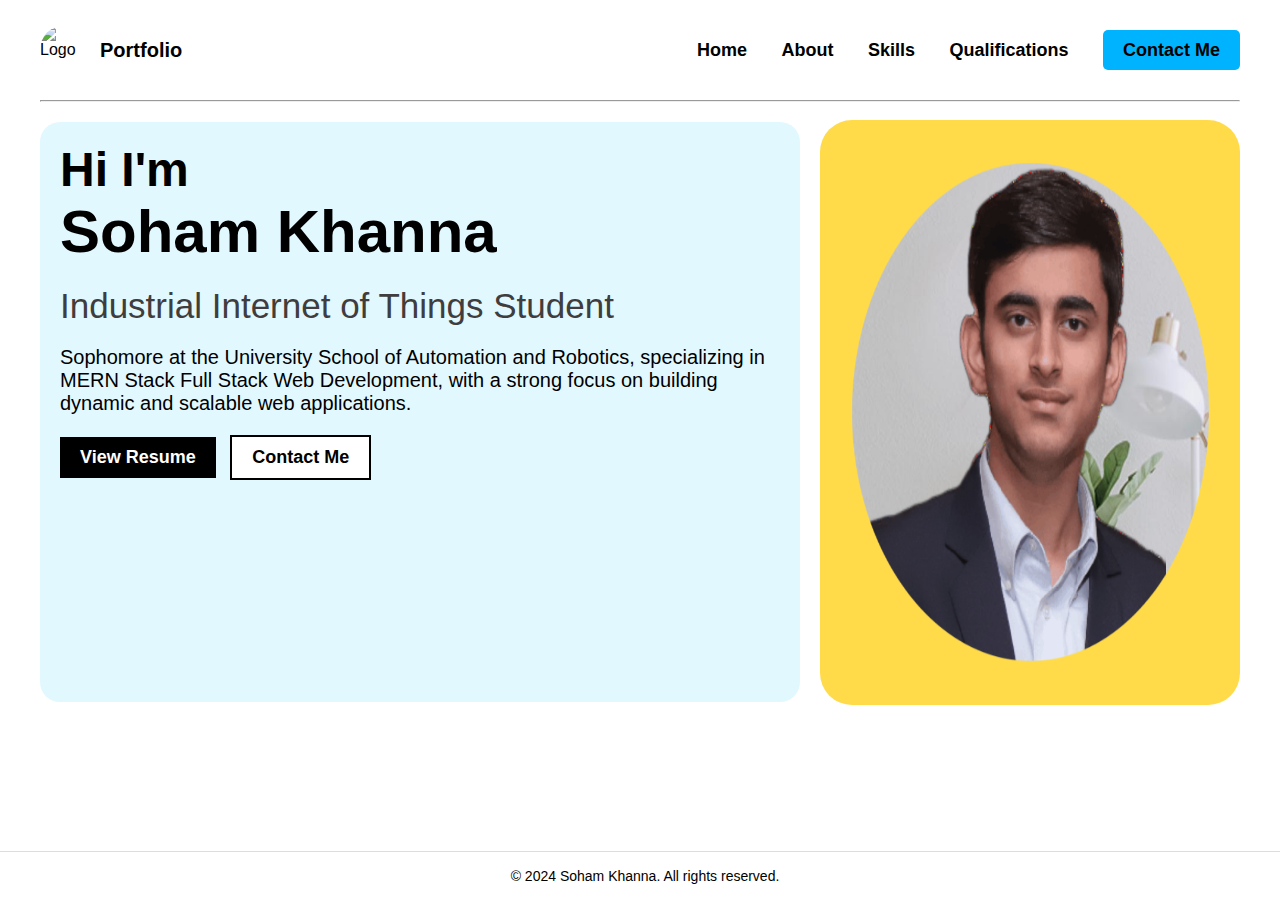
==== Portfolio Website/index.html @ 86b1e2cf "Add files via upload" ====
<!DOCTYPE html>
<html lang="en">
<head>
    <meta charset="UTF-8">
    <meta name="viewport" content="width=device-width, initial-scale=1.0">
    <title>Soham Khanna | Portfolio</title>
    <link rel="icon" type="image/png" href="images/SK logo.png">
    <link rel="stylesheet" href="css/index.css">
    <link rel="stylesheet" href="https://cdnjs.cloudflare.com/ajax/libs/font-awesome/6.6.0/css/all.min.css" integrity="sha512-Kc323vGBEqzTmouAECnVceyQqyqdsSiqLQISBL29aUW4U/M7pSPA/gEUZQqv1cwx4OnYxTxve5UMg5GT6L4JJg==" crossorigin="anonymous" referrerpolicy="no-referrer" />
</head>
<body>
    <header>
        <div class="logo">
            <img src="/images/SK logo.png" alt="Logo" class="logo-image">
            <span class="portfolio-name">Portfolio</span>
        </div>
        <nav>
            <ul class="nav-links">
                <li><a href="index.html">Home</a></li>
                <li><a href="about.html">About</a></li>
                <li><a href="skills.html">Skills</a></li>
                <li><a href="qualification.html">Qualifications</a></li>
                <li><a href="contact.html" class="contact-btn">Contact Me</a></li>
            </ul>
        </nav>
    </header>
    <hr>
    <main>
        <section class="intro-section">
            <div class="intro-text">
                <h1>Hi I'm <br><span>Soham Khanna</span></h1>
                <span class="student">Industrial Internet of Things Student</span>
                <p>Sophomore at the University School of Automation and Robotics, specializing in MERN Stack Full Stack Web Development, with a strong focus on building dynamic and scalable web applications.</p>
                <div class="action-buttons">
                    <button>View Resume</button>
                    <a href="contact.html"><button>Contact Me</button></a>
                </div>
                <div class="social-links">
                    <a href="https://github.com/sohamkhanna08"><i class="fa-brands fa-github"></i></a>
                    <a href="https://www.linkedin.com/in/sohamkhanna/"><i class="fa-brands fa-linkedin"></i></a>
                    <a href="mailto:sohamkhanna08@gmail.com"><i class="fa-regular fa-envelope"></i></a>
                </div>
            </div>
            <div class="intro-image">
                <img src="images/Circular Profile Pic.png" alt="Soham Khanna">
            </div>
        </section>
    </main>

    <footer>
        <p>© 2024 Soham Khanna. All rights reserved.</p>
    </footer>
</body>
</html>
</body>
</html>
---- Portfolio Website/css/index.css ----
* {
    margin: 0;
    padding: 0;

}

body {
    font-family: Arial, sans-serif;
}

hr{
    margin-right: 40px;
    margin-left: 40px;
}

header {
    display: flex;
    justify-content: space-between;
    align-items: center;
    padding: 25px;
    margin-left: 15px;
    background-color: white;
}

.logo {
    display: flex;
    align-items: center;
}

.logo-image {
    width: 50px;
    height: 50px;
    border-radius: 50%;
    margin-right: 10px;
}

.portfolio-name {
    font-size: 20px;
    font-weight: bold;
}


nav {
    flex-grow: 1;
    text-align: right;
}

.nav-links {
    list-style-type: none;
}

.nav-links li {
    display: inline-block;
    margin: 0 15px;
}

.nav-links a {
    text-decoration: none;
    font-size: large;
    color: black;
    font-weight: bold;
}

.contact-btn {
    padding: 10px 20px;
    background-color: #00b3ff;
    color: white;
    border-radius: 5px;
    text-decoration: none;
}

.contact-btn:hover {
    background-color: #007bff;
}

.intro-section {
    display: flex;
    justify-content: space-between;
    align-items: center;
    padding: 40px;
    background-color: white;
    border-radius: 3rem;
    height: 60vh;
}

.intro-text {
    width: 60%;
    padding: 20px;
    background-color: rgb(226,248,255);
    border-radius: 20px;
    height: 60vh;
}

.intro-text h1 {
    font-size: 48px;
    margin-bottom: 20px;
}

.intro-image{
    display: flex;
    justify-content: center;
    align-items:center;
    background-color: #FFDB4A;
    width: 35%;
    border-radius: 2rem;
    height: 65vh;
}

.intro-text h1 span {
    font-size: 60px;
    font-weight: bold;
}

.intro-text p {
    margin-top: 20px;
    font-size: 20px;
    margin-bottom: 20px;
}

.student{
    color: rgb(63, 61, 61);
    font-size: 35px;   
    margin-bottom: 20px;
}

.action-buttons button {
    padding: 10px 20px;
    margin-right: 10px;
    border: none;
    cursor: pointer;
    font-weight: bold;
}

.action-buttons button:first-child {
    font-size: large;
    background-color: black;
    color: white;
}

.action-buttons button:last-child {
    font-size: large;
    background-color: white;
    color: black;
    border: 2px solid black;
}

.social-links {
    margin-top: 30px;
}

.social-links a i {
    color: black;
    width: 30px;
    font-size: 43px;
    margin-right: 25px;
}

.intro-image img {
    text-align: center;
    width: 85%;
    height: 85%;
    border-radius: 20px;
}

footer {
    padding: 5px;                 
    text-align: center;
    display: flex;
    justify-content: center;
    align-items: center;
    background-color: white;
    border-top: 1px solid #ddd;
    font-size: 14px;
    height: 1cm;                  
    position: fixed;              
    bottom: 0;                     
    width: 100%;                                 
}

/* Media Queries for Responsiveness */

/* For tablets and smaller screens */
@media (max-width: 768px) {
    .intro-section {
        flex-direction: column;
        height: auto;
        padding: 20px;
    }

    .intro-text {
        width: 100%;
        height: auto;
        padding: 10px;
    }

    .intro-image {
        width: 100%;
        height: auto;
        margin-top: 20px;
    }

    .intro-image img {
        width: 100%;
        height: auto;
    }

    .nav-links {
        text-align: center;
    }

    .nav-links li {
        display: block;
        margin: 10px 0;
    }

    .action-buttons button {
        display: block;
        width: 100%;
        margin: 10px 0;
    }

    footer {
        font-size: 12px;
        height: auto;
        padding: 10px;
    }
}

/* For mobile phones */
@media (max-width: 480px) {
    .logo-image {
        width: 40px;
        height: 40px;
    }

    .portfolio-name {
        font-size: 18px;
    }

    .intro-text h1 {
        font-size: 36px;
    }

    .intro-text span {
        font-size: 48px;
    }

    .intro-text p {
        font-size: 16px;
    }

    .action-buttons button {
        padding: 8px 16px;
        font-size: 14px;
    }

    .social-links a img {
        width: 25px;
    }
}
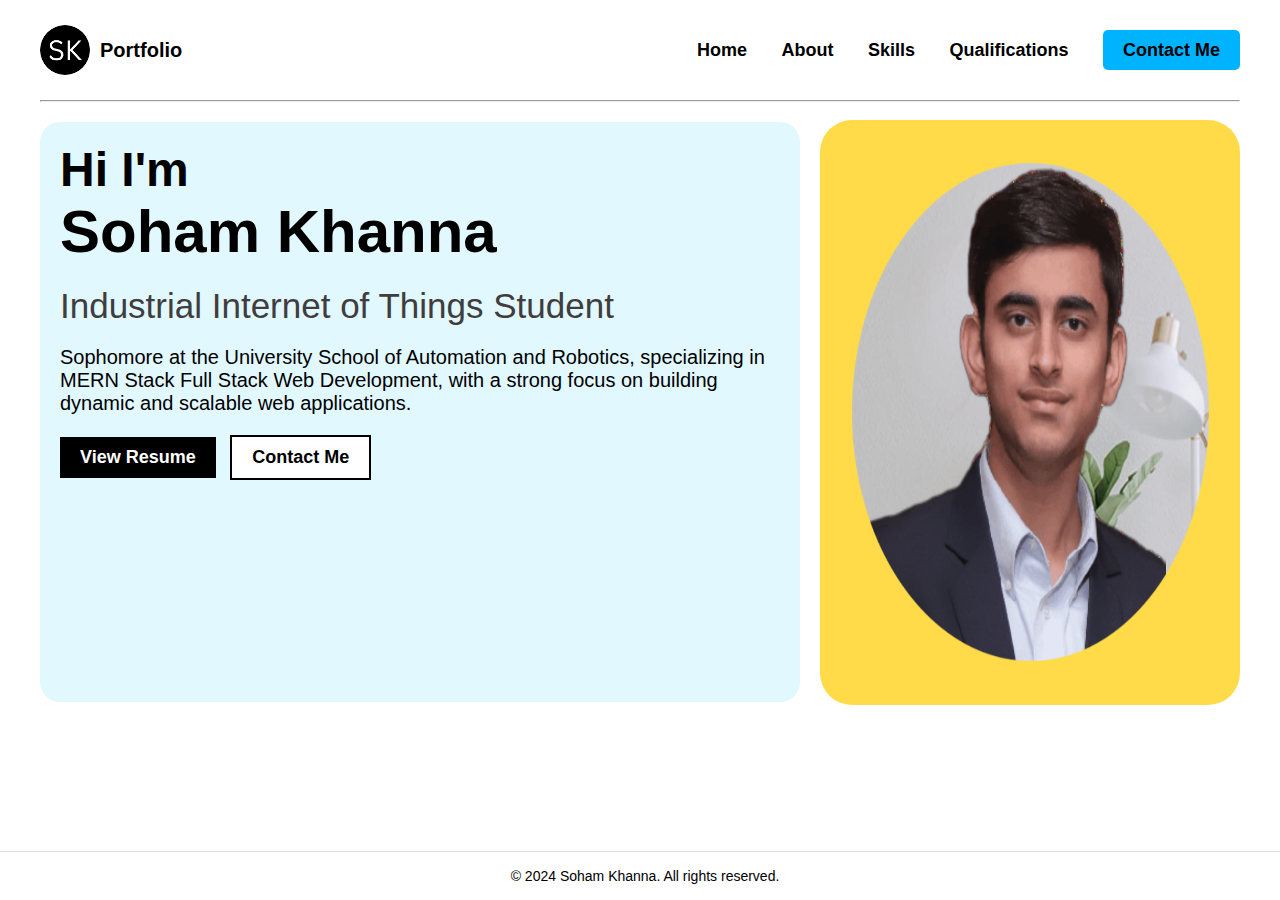
==== commit 7727aab2: "Add files via upload" ====
--- a/Portfolio Website/index.html
+++ b/Portfolio Website/index.html
@@ -4,14 +4,14 @@
     <meta charset="UTF-8">
     <meta name="viewport" content="width=device-width, initial-scale=1.0">
     <title>Soham Khanna | Portfolio</title>
-    <link rel="icon" type="image/png" href="images/SK logo.png">
+    <link rel="icon" type="image/png" href="logo.png">
     <link rel="stylesheet" href="css/index.css">
     <link rel="stylesheet" href="https://cdnjs.cloudflare.com/ajax/libs/font-awesome/6.6.0/css/all.min.css" integrity="sha512-Kc323vGBEqzTmouAECnVceyQqyqdsSiqLQISBL29aUW4U/M7pSPA/gEUZQqv1cwx4OnYxTxve5UMg5GT6L4JJg==" crossorigin="anonymous" referrerpolicy="no-referrer" />
 </head>
 <body>
     <header>
         <div class="logo">
-            <img src="/images/SK logo.png" alt="Logo" class="logo-image">
+            <img src="logo.png" alt="Logo" class="logo-image">
             <span class="portfolio-name">Portfolio</span>
         </div>
         <nav>
@@ -42,7 +42,7 @@
                 </div>
             </div>
             <div class="intro-image">
-                <img src="images/Circular Profile Pic.png" alt="Soham Khanna">
+                <img src="Circular Profile Pic.png" alt="Soham Khanna">
             </div>
         </section>
     </main>
